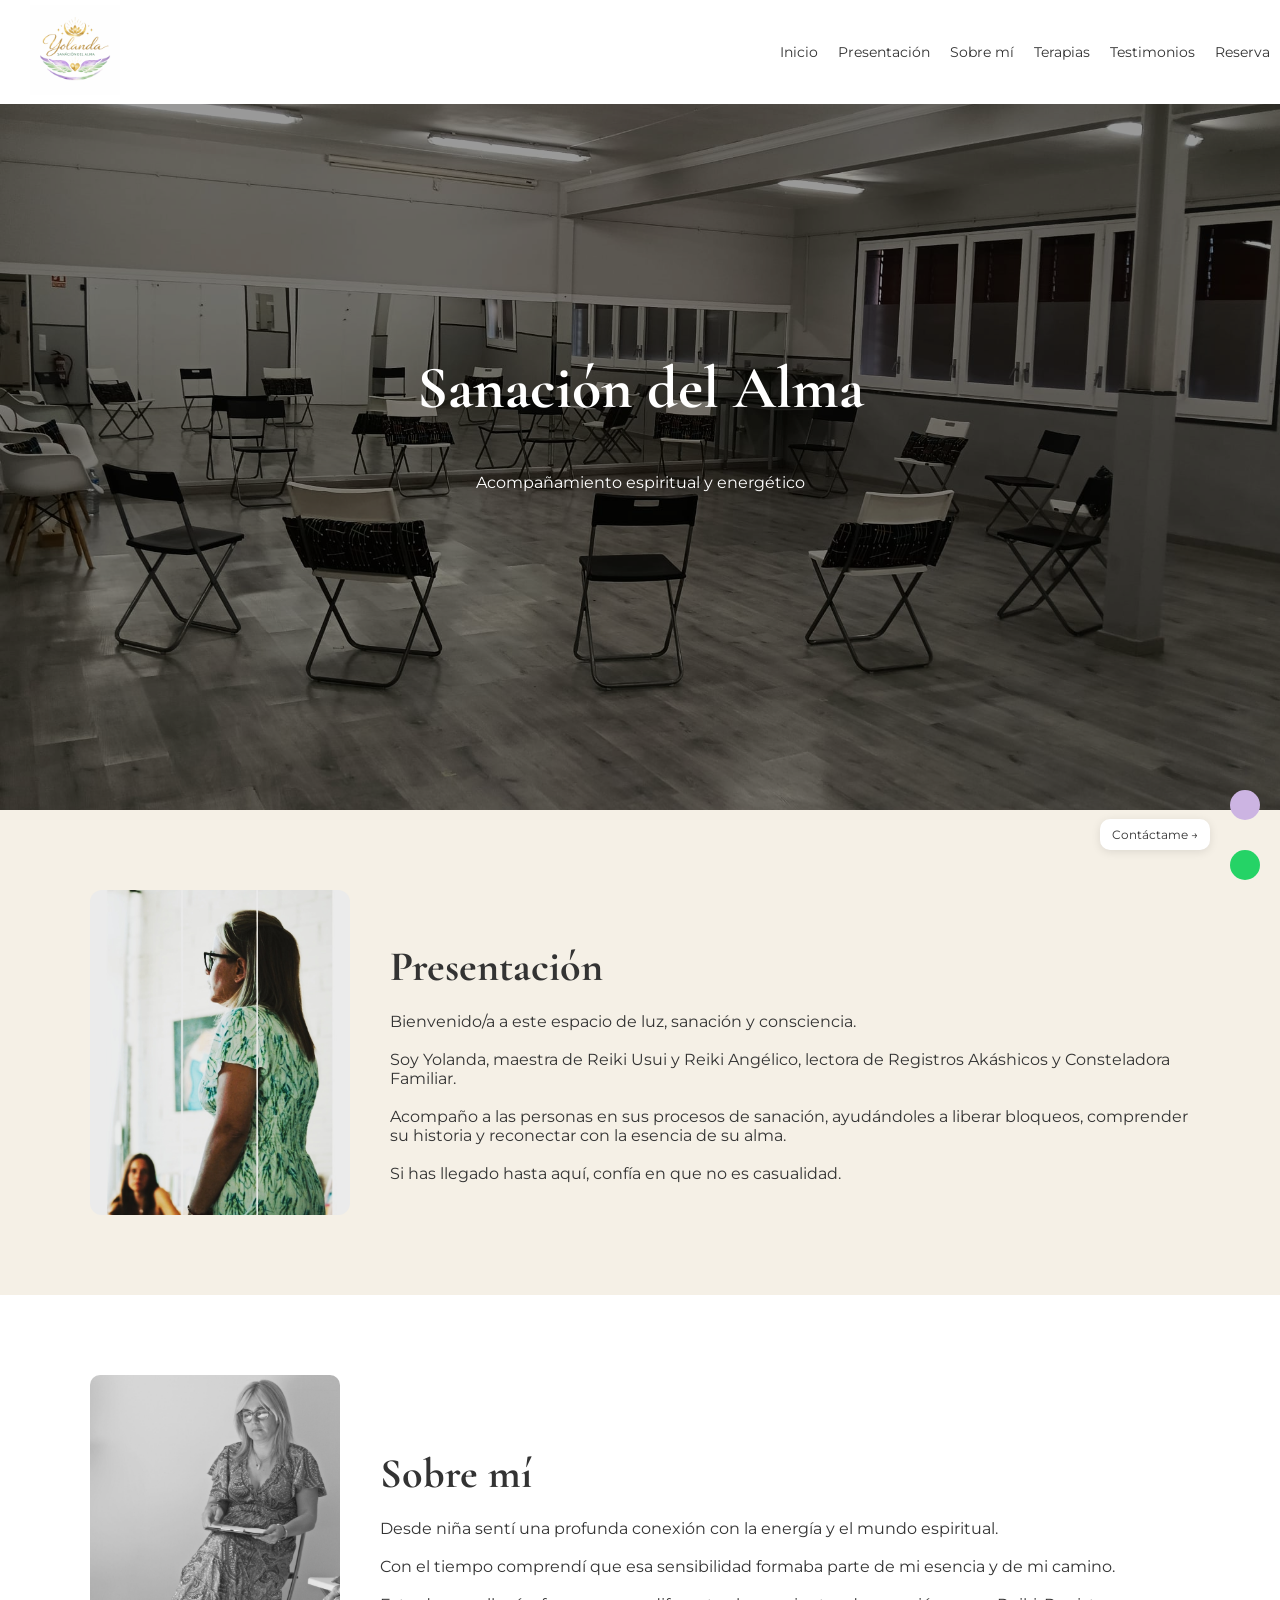
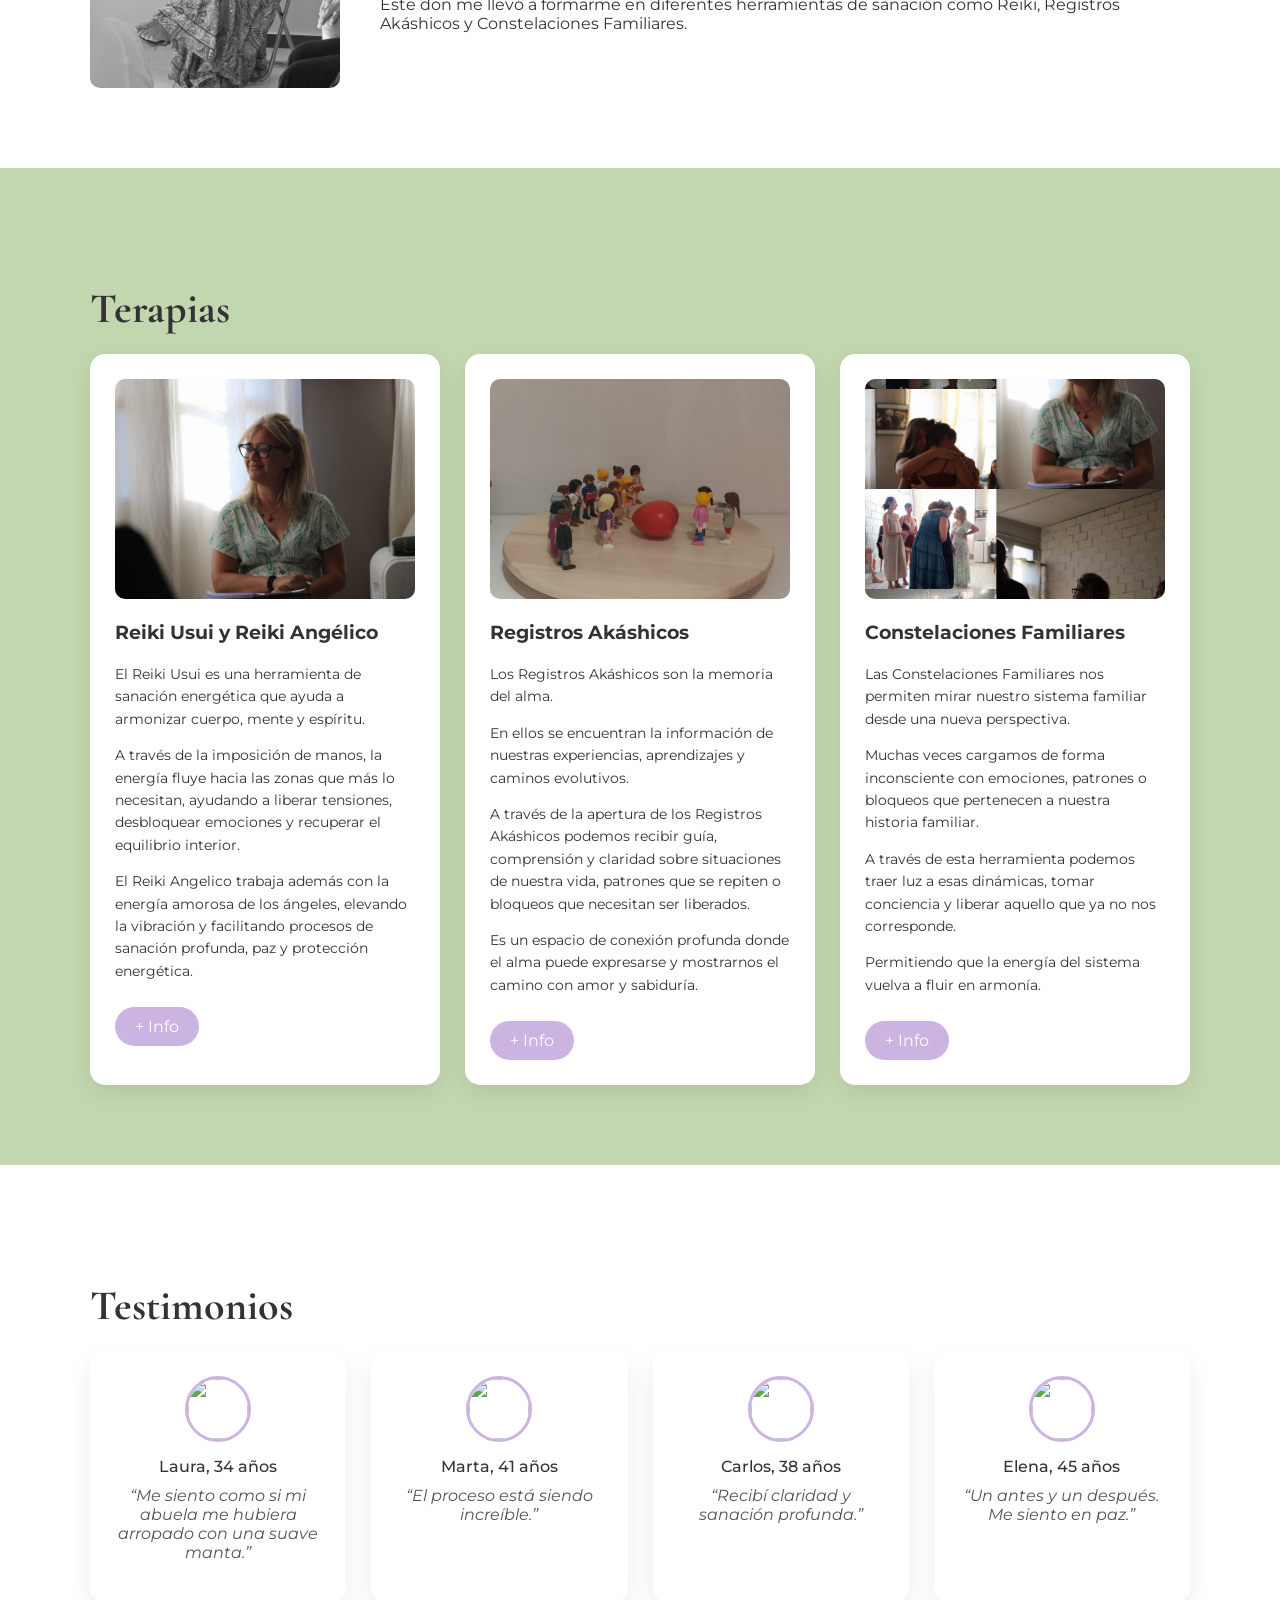
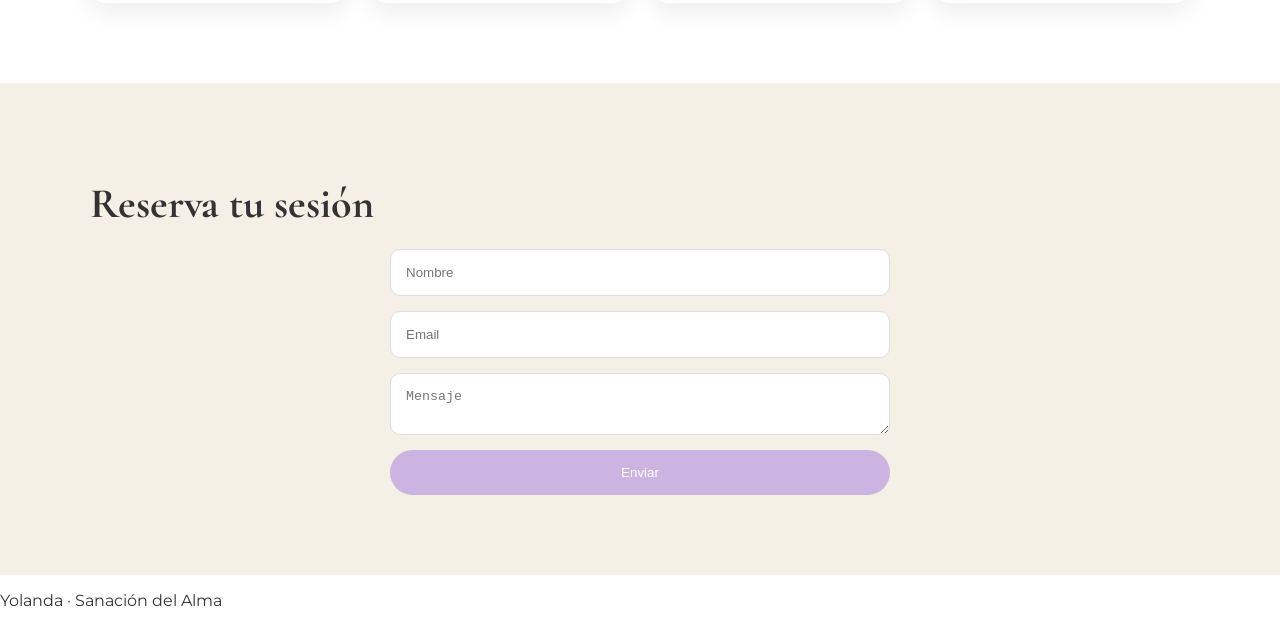
==== index.html @ e44a8786 "Add files via upload" ====
<!DOCTYPE html>
<html lang="es">
<head>
<meta charset="UTF-8">
<meta name="viewport" content="width=device-width, initial-scale=1.0">
<title>Yolanda - Sanación del Alma</title>

<link href="https://fonts.googleapis.com/css2?family=Cormorant+Garamond:wght@400;600&family=Montserrat:wght@300;400&display=swap" rel="stylesheet">
<link rel="stylesheet" href="styles.css">

</head>

<body>

<header>
<div class="logo">
<img src="logo.jpeg">
</div>

<div class="menu-toggle" onclick="toggleMenu()">☰</div>

<nav id="menu">
<a href="#inicio">Inicio</a>
<a href="#presentacion">Presentación</a>
<a href="#sobre">Sobre mí</a>
<a href="#terapias">Terapias</a>
<a href="#experiencias">Testimonios</a>
<a href="#reserva">Reserva</a>
</nav>
</header>

<section id="inicio" class="hero fade">
<div class="overlay"></div>
<div class="hero-content">
<h1>Sanación del Alma</h1>
<p>Acompañamiento espiritual y energético</p>
</div>
</section>

<section id="presentacion" class="bloque fondo-suave fade">
<div class="contenidor presentacion-flex">

<img src="imatge2.jpeg" class="presentacion-img">

<div>
<h2 class="titulo-seccion">Presentación</h2>
<p>
Bienvenido/a a este espacio de luz, sanación y consciencia.<br><br>
Soy Yolanda, maestra de Reiki Usui y Reiki Angélico, lectora de Registros Akáshicos y Consteladora Familiar.<br><br>
Acompaño a las personas en sus procesos de sanación, ayudándoles a liberar bloqueos, comprender su historia y reconectar con la esencia de su alma.<br><br>
Si has llegado hasta aquí, confía en que no es casualidad.
</p>
</div>

</div>
</section>

<section id="sobre" class="bloque fade">
<div class="contenidor sobre-flex">

<img src="yolanda.jpeg" class="sobre-img">

<div>
<h2 class="titulo-seccion">Sobre mí</h2>
<p>
Desde niña sentí una profunda conexión con la energía y el mundo espiritual.<br><br>
Con el tiempo comprendí que esa sensibilidad formaba parte de mi esencia y de mi camino.<br><br>
Este don me llevó a formarme en diferentes herramientas de sanación como Reiki, Registros Akáshicos y Constelaciones Familiares.
</p>
</div>

</div>
</section>

<section id="terapias" class="bloque fondo-terapias fade">
<div class="contenidor">

<h2 class="titulo-seccion">Terapias</h2>

<div class="grid">

<div class="card">
<img src="img1.jpeg">
<h3>Reiki Usui y Reiki Angélico</h3>

<p class="descripcion">
El Reiki Usui es una herramienta de sanación energética que ayuda a armonizar cuerpo, mente y espíritu.
</p>

<p class="descripcion">
A través de la imposición de manos, la energía fluye hacia las zonas que más lo necesitan, ayudando a liberar tensiones, desbloquear emociones y recuperar el equilibrio interior.
</p>

<p class="descripcion">
El Reiki Angelico trabaja además con la energía amorosa de los ángeles, elevando la vibración y facilitando procesos de sanación profunda, paz y protección energética.
</p>

<a href="#reserva" class="btn">+ Info</a>
</div>

<div class="card">
<img src="img2.jpeg">
<h3>Registros Akáshicos</h3>

<p class="descripcion">
Los Registros Akáshicos son la memoria del alma.
</p>

<p class="descripcion">
En ellos se encuentran la información de nuestras experiencias, aprendizajes y caminos evolutivos.
</p>

<p class="descripcion">
A través de la apertura de los Registros Akáshicos podemos recibir guía, comprensión y claridad sobre situaciones de nuestra vida, patrones que se repiten o bloqueos que necesitan ser liberados.
</p>

<p class="descripcion">
Es un espacio de conexión profunda donde el alma puede expresarse y mostrarnos el camino con amor y sabiduría.
</p>

<a href="#reserva" class="btn">+ Info</a>
</div>

<div class="card">
<img src="img3.jpeg">
<h3>Constelaciones Familiares</h3>

<p class="descripcion">
Las Constelaciones Familiares nos permiten mirar nuestro sistema familiar desde una nueva perspectiva.
</p>

<p class="descripcion">
Muchas veces cargamos de forma inconsciente con emociones, patrones o bloqueos que pertenecen a nuestra historia familiar.
</p>

<p class="descripcion">
A través de esta herramienta podemos traer luz a esas dinámicas, tomar conciencia y liberar aquello que ya no nos corresponde.
</p>

<p class="descripcion">
Permitiendo que la energía del sistema vuelva a fluir en armonía.
</p>

<a href="#reserva" class="btn">+ Info</a>
</div>

</div>
</div>
</section>

<section id="experiencias" class="bloque fade">
<div class="contenidor">

<h2 class="titulo-seccion">Testimonios</h2>

<div class="testimonios-grid">

<div class="testimonio-card">
<img src="https://i.pravatar.cc/60?img=1">
<h4>Laura, 34 años</h4>
<p>“Me siento como si mi abuela me hubiera arropado con una suave manta.”</p>
</div>

<div class="testimonio-card">
<img src="https://i.pravatar.cc/60?img=5">
<h4>Marta, 41 años</h4>
<p>“El proceso está siendo increíble.”</p>
</div>

<div class="testimonio-card">
<img src="https://i.pravatar.cc/60?img=12">
<h4>Carlos, 38 años</h4>
<p>“Recibí claridad y sanación profunda.”</p>
</div>

<div class="testimonio-card">
<img src="https://i.pravatar.cc/60?img=8">
<h4>Elena, 45 años</h4>
<p>“Un antes y un después. Me siento en paz.”</p>
</div>

</div>
</div>
</section>

<section id="reserva" class="bloque fondo-suave fade">
<div class="contenidor">

<h2 class="titulo-seccion">Reserva tu sesión</h2>

<form action="https://formspree.io/f/tuID" method="POST" class="formulario">
<input type="text" name="nombre" placeholder="Nombre" required>
<input type="email" name="email" placeholder="Email" required>
<textarea name="mensaje" placeholder="Mensaje"></textarea>
<button type="submit">Enviar</button>
</form>

</div>
</section>

<footer>
<p>Yolanda · Sanación del Alma</p>
</footer>

<div class="contacto-aviso">Contáctame →</div>

<a href="https://wa.me/34608197077" class="whatsapp"></a>
<a href="https://instagram.com/laurraca_yelcolom" class="instagram"></a>

<script>
function toggleMenu(){
document.getElementById("menu").classList.toggle("active");
}

const faders = document.querySelectorAll('.fade');
const observer = new IntersectionObserver(entries => {
entries.forEach(entry => {
if(entry.isIntersecting){
entry.target.classList.add('show');
}
});
});
faders.forEach(el => observer.observe(el));
</script>

</body>
</html>
---- styles.css ----
body {
  margin: 0;
  font-family: 'Montserrat', sans-serif;
  color: #333;
  }
  
  /* HEADER */
  header {
  position: fixed;
  width: 100%;
  background: white;
  display: flex;
  align-items: center;
  padding: 5px 10px;
  z-index: 100;
  }
  
  .logo img { 
  height: 90px; 
  margin-left: 20px;
  }
  
  nav {
  display: flex;
  gap: 20px;
  margin-left: auto;
  margin-right: 20px;
  }
  
  nav a {
  text-decoration: none;
  color: #333;
  font-size: 14px;
  }
  
  .menu-toggle { display:none; cursor:pointer; }
  
  /* TITULOS */
  .titulo-seccion {
  text-align:left;
  font-family: 'Cormorant Garamond', serif;
  font-size: 42px;
  margin-bottom:20px;
  }
  
  /* HERO */
  .hero {
  height: 90vh;
  background: url('hero.jpeg') center/cover no-repeat;
  display:flex;
  justify-content:center;
  align-items:center;
  color:white;
  position:relative;
  }
  
  .overlay {
  position:absolute;
  width:100%; height:100%;
  background:rgba(0,0,0,0.4);
  }
  
  .hero-content {
  position:relative;
  text-align:center;
  }
  
  .hero h1 {
  font-family: 'Cormorant Garamond', serif;
  font-size: 60px;
  }
  
  /* BLOQUES */
  .bloque { padding:80px 20px; }
  #reserva { padding-top:60px; }
  
  .contenidor { max-width:1100px; margin:auto; }
  
  .fondo-suave { background:#f5f0e6; }
  .fondo-terapias { background:#c2d6af; }
  
  /* FLEX */
  .presentacion-flex,
  .sobre-flex {
  display:flex;
  align-items:center;
  gap:40px;
  }
  
  .presentacion-img {
  width:260px;
  border-radius:12px;
  }
  
  .sobre-img {
  width:250px;
  border-radius:10px;
  }
  
  /* GRID */
  .grid {
  display:grid;
  grid-template-columns:repeat(auto-fit,minmax(250px,1fr));
  gap:25px;
  }
  
  /* CARDS */
  .card {
  background:white;
  padding:25px;
  border-radius:15px;
  text-align:left;
  box-shadow: 0 8px 25px rgba(0,0,0,0.08);
  transition:0.3s;
  }
  
  .card:hover {
  transform:translateY(-5px);
  }
  
  .card img {
  width:100%;
  height:220px;
  object-fit:cover;
  border-radius:10px;
  }
  
  /* TEXTO TERAPIAS */
  .descripcion {
  margin-bottom:10px;
  line-height:1.6;
  font-size:14px;
  }
  
  /* BOTÓN */
  .btn {
  display:inline-block;
  margin-top:15px;
  background:#ccb4e2;
  color:white;
  padding:10px 20px;
  text-decoration:none;
  border-radius:20px;
  }
  
  /* TESTIMONIOS */
  .testimonios-grid {
  display:grid;
  grid-template-columns:repeat(auto-fit,minmax(250px,1fr));
  gap:25px;
  }
  
  .testimonio-card {
  background:white;
  padding:25px;
  border-radius:15px;
  text-align:center;
  box-shadow: 0 8px 25px rgba(0,0,0,0.08);
  transition:0.3s;
  }
  
  .testimonio-card:hover {
  transform:translateY(-5px);
  }
  
  .testimonio-card img {
  width:60px;
  height:60px;
  border-radius:50%;
  margin-bottom:10px;
  border:3px solid #ccb4e2;
  }
  
  .testimonio-card p {
  font-style:italic;
  margin-top:10px;
  color:#555;
  }
  
  .testimonio-card h4 {
  margin:5px 0;
  font-weight:500;
  }
  
  /* FORM */
  .formulario {
  max-width:500px;
  margin:auto;
  display:flex;
  flex-direction:column;
  gap:15px;
  }
  
  .formulario input, 
  .formulario textarea {
  padding:15px;
  border-radius:10px;
  border:1px solid #ddd;
  }
  
  .formulario button {
  background:#ccb4e2;
  color:white;
  padding:15px;
  border:none;
  border-radius:30px;
  cursor:pointer;
  }
  
  /* ICONOS */
  .whatsapp, .instagram {
  position:fixed;
  right:20px;
  padding:15px;
  border-radius:50%;
  color:white;
  font-size:20px;
  }
  
  .whatsapp { bottom:20px; background:#25D366; }
  .instagram { bottom:80px; background:#ccb4e2; }
  
  /* AVISO */
  .contacto-aviso {
  position:fixed;
  right:70px;
  bottom:50px;
  background:#fff;
  padding:8px 12px;
  border-radius:10px;
  font-size:12px;
  box-shadow:0 2px 10px rgba(0,0,0,0.1);
  }
  
  /* ANIMACIONES */
  .fade {
  opacity:0;
  transform:translateY(20px);
  transition:0.6s;
  }
  
  .show {
  opacity:1;
  transform:translateY(0);
  }
  
  /* RESPONSIVE */
  @media(max-width:768px){
  
  .menu-toggle { display:block; }
  
  nav {
  display:none;
  flex-direction:column;
  background:white;
  position:absolute;
  top:80px;
  right:0;
  width:200px;
  }
  
  nav.active { display:flex; }
  
  .presentacion-flex,
  .sobre-flex {
  flex-direction:column;
  text-align:left;
  }
  
  .hero h1 {
  font-size:40px;
  }
  
  .titulo-seccion {
  font-size:30px;
  }
  
  .presentacion-img {
  width:200px;
  }
  
  }
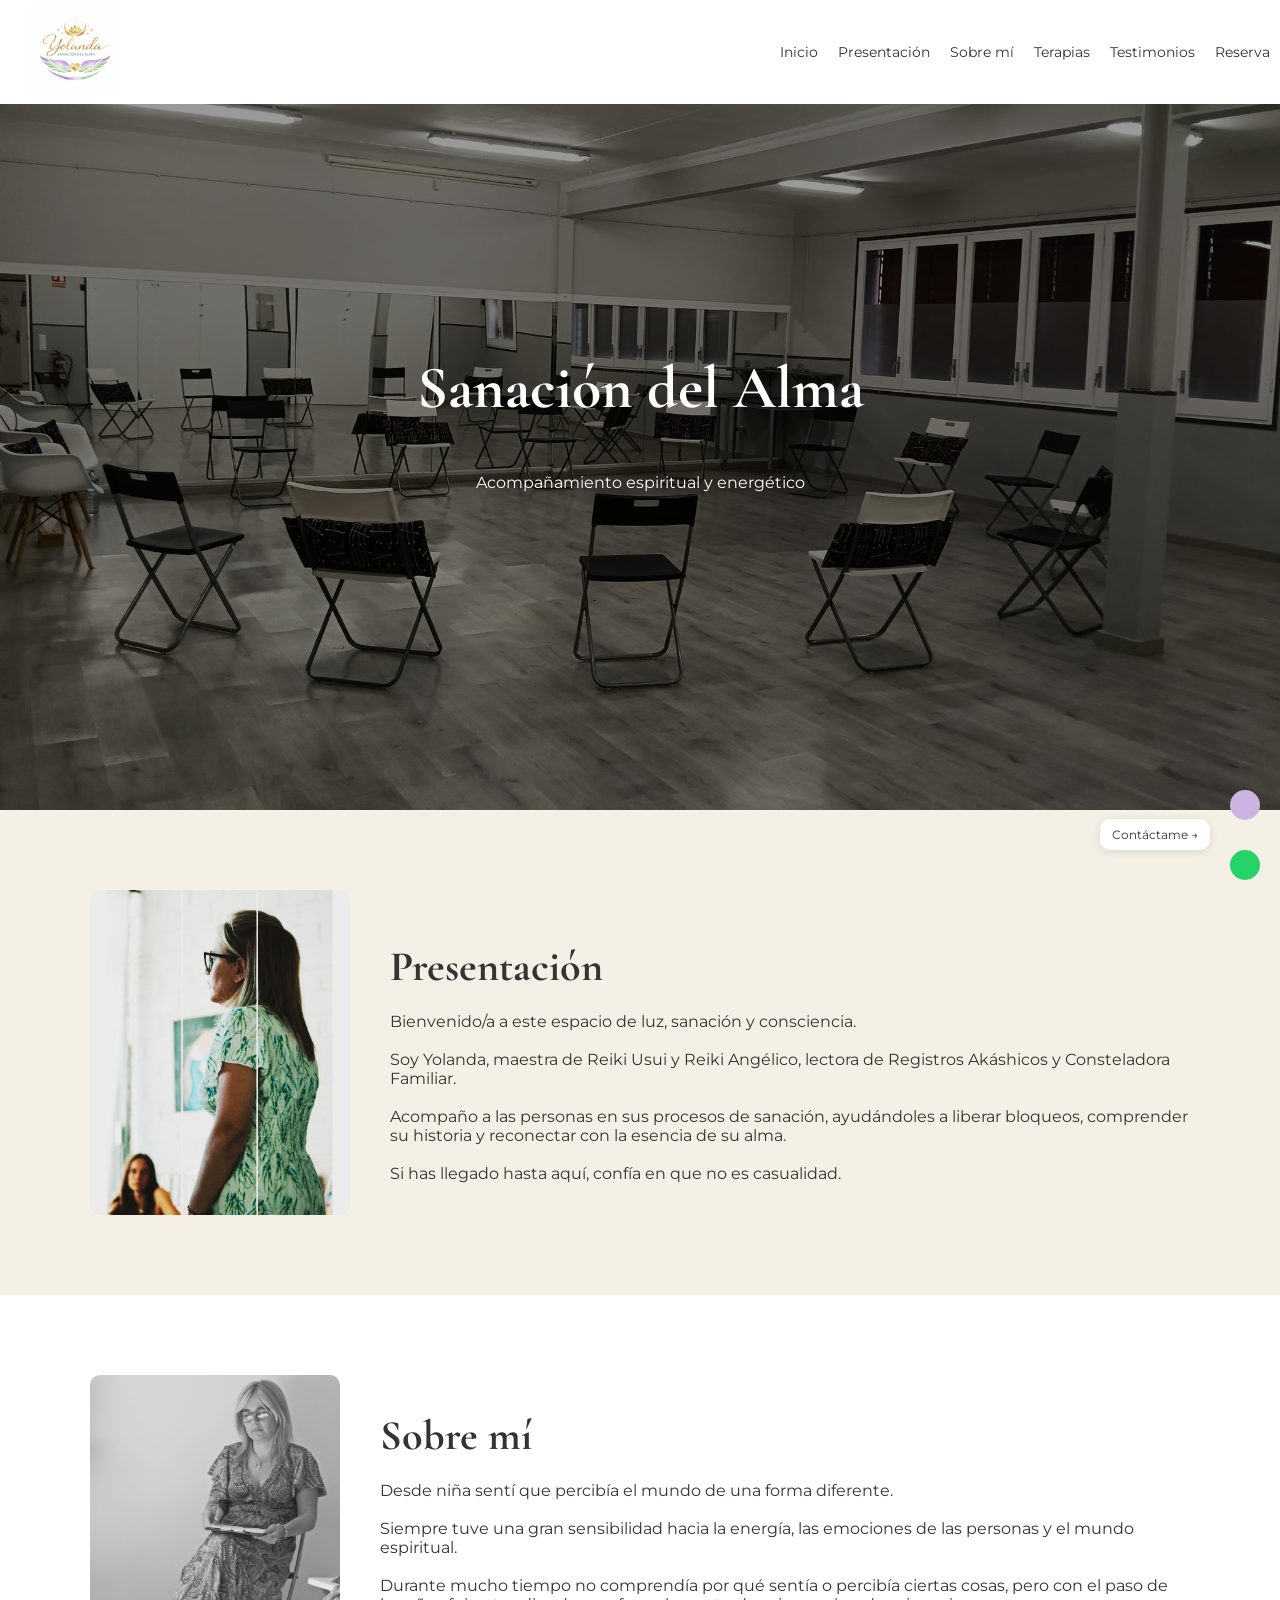
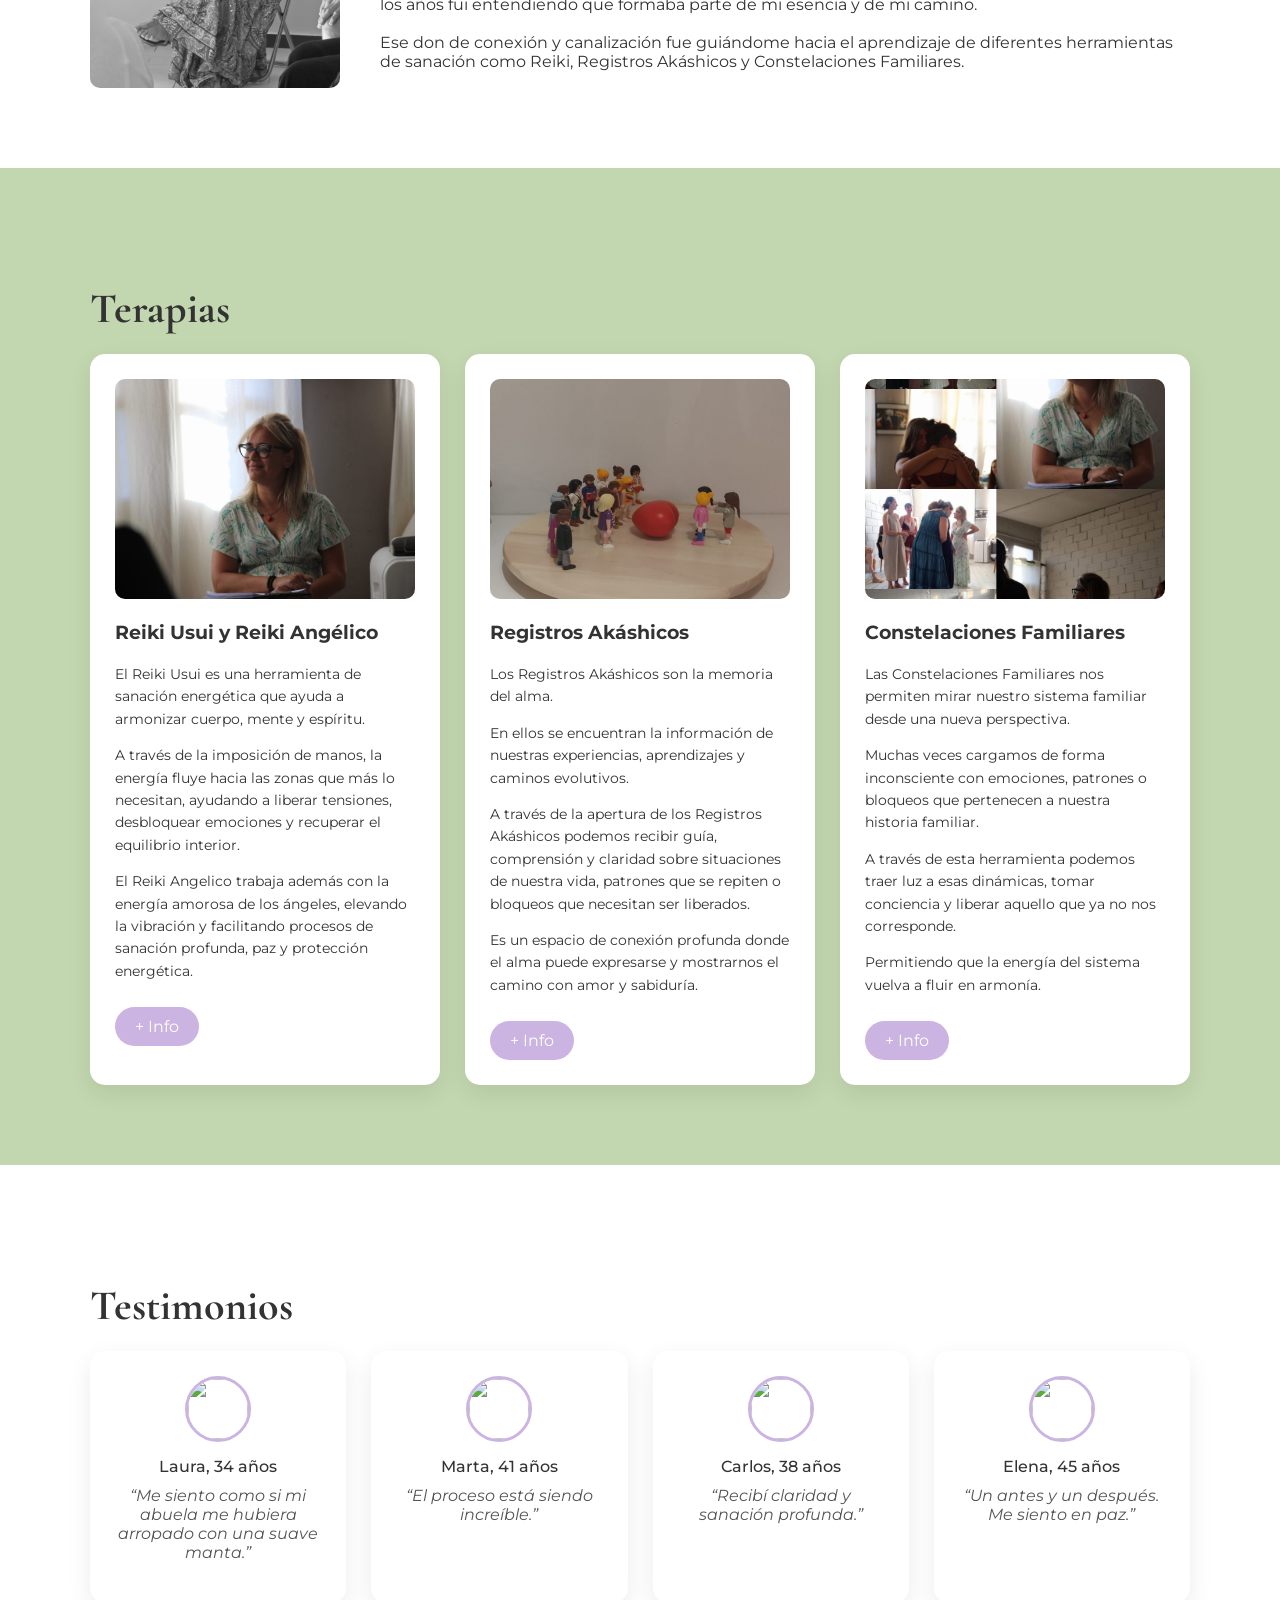
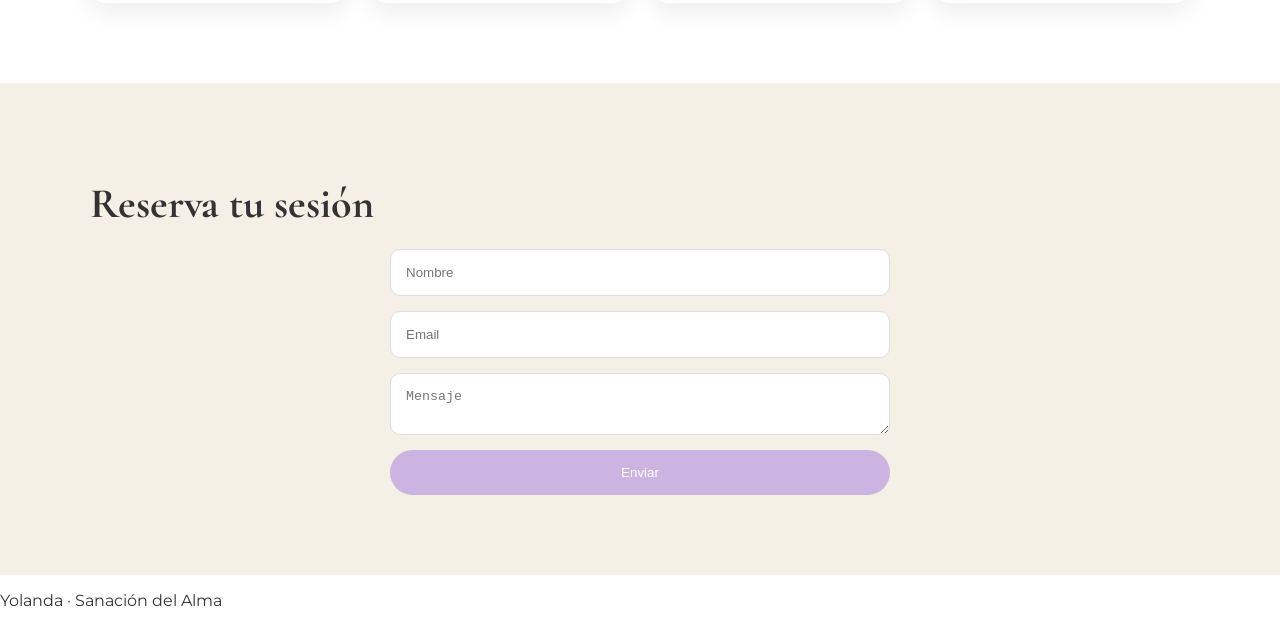
==== commit 8a215ee2: "Update index.html" ====
--- a/index.html
+++ b/index.html
@@ -3,7 +3,20 @@
 <head>
 <meta charset="UTF-8">
 <meta name="viewport" content="width=device-width, initial-scale=1.0">
-<title>Yolanda - Sanación del Alma</title>
+
+<meta name="google-site-verification" content="M4aliutDqP67uytu_1xyIb5jgXr79mXXikqY0_gINZ0" />
+
+<title>Sanación energética Reiki, Registros Akáshicos y Constelaciones Familiares | Yolanda</title>
+
+<meta name="description" content="Terapias de sanación energética, Reiki Usui y Angélico, Registros Akáshicos y Constelaciones Familiares. Acompañamiento espiritual para liberación emocional y equilibrio del alma.">
+
+<meta name="keywords" content="reiki, reiki usui, reiki angelico, registros akashicos, constelaciones familiares, sanacion energetica, terapia energetica, sanacion del alma, terapia espiritual, desbloqueo emocional, equilibrio energetico, crecimiento espiritual, terapia holistica">
+
+<meta name="author" content="Yolanda - Sanación del Alma">
+
+<meta property="og:title" content="Yolanda - Sanación del Alma">
+<meta property="og:description" content="Reiki, Registros Akáshicos y Constelaciones Familiares. Terapias de sanación energética y crecimiento espiritual.">
+<meta property="og:type" content="website">
 
 <link href="https://fonts.googleapis.com/css2?family=Cormorant+Garamond:wght@400;600&family=Montserrat:wght@300;400&display=swap" rel="stylesheet">
 <link rel="stylesheet" href="styles.css">
@@ -63,9 +76,10 @@
 <div>
 <h2 class="titulo-seccion">Sobre mí</h2>
 <p>
-Desde niña sentí una profunda conexión con la energía y el mundo espiritual.<br><br>
-Con el tiempo comprendí que esa sensibilidad formaba parte de mi esencia y de mi camino.<br><br>
-Este don me llevó a formarme en diferentes herramientas de sanación como Reiki, Registros Akáshicos y Constelaciones Familiares.
+Desde niña sentí que percibía el mundo de una forma diferente.<br><br>
+Siempre tuve una gran sensibilidad hacia la energía, las emociones de las personas y el mundo espiritual.<br><br>
+Durante mucho tiempo no comprendía por qué sentía o percibía ciertas cosas, pero con el paso de los años fui entendiendo que formaba parte de mi esencia y de mi camino.<br> <br>
+Ese don de conexión y canalización fue guiándome hacia el aprendizaje de diferentes herramientas de sanación como Reiki, Registros Akáshicos y Constelaciones Familiares.
 </p>
 </div>
 
@@ -224,4 +238,4 @@
 </script>
 
 </body>
-</html>+</html>
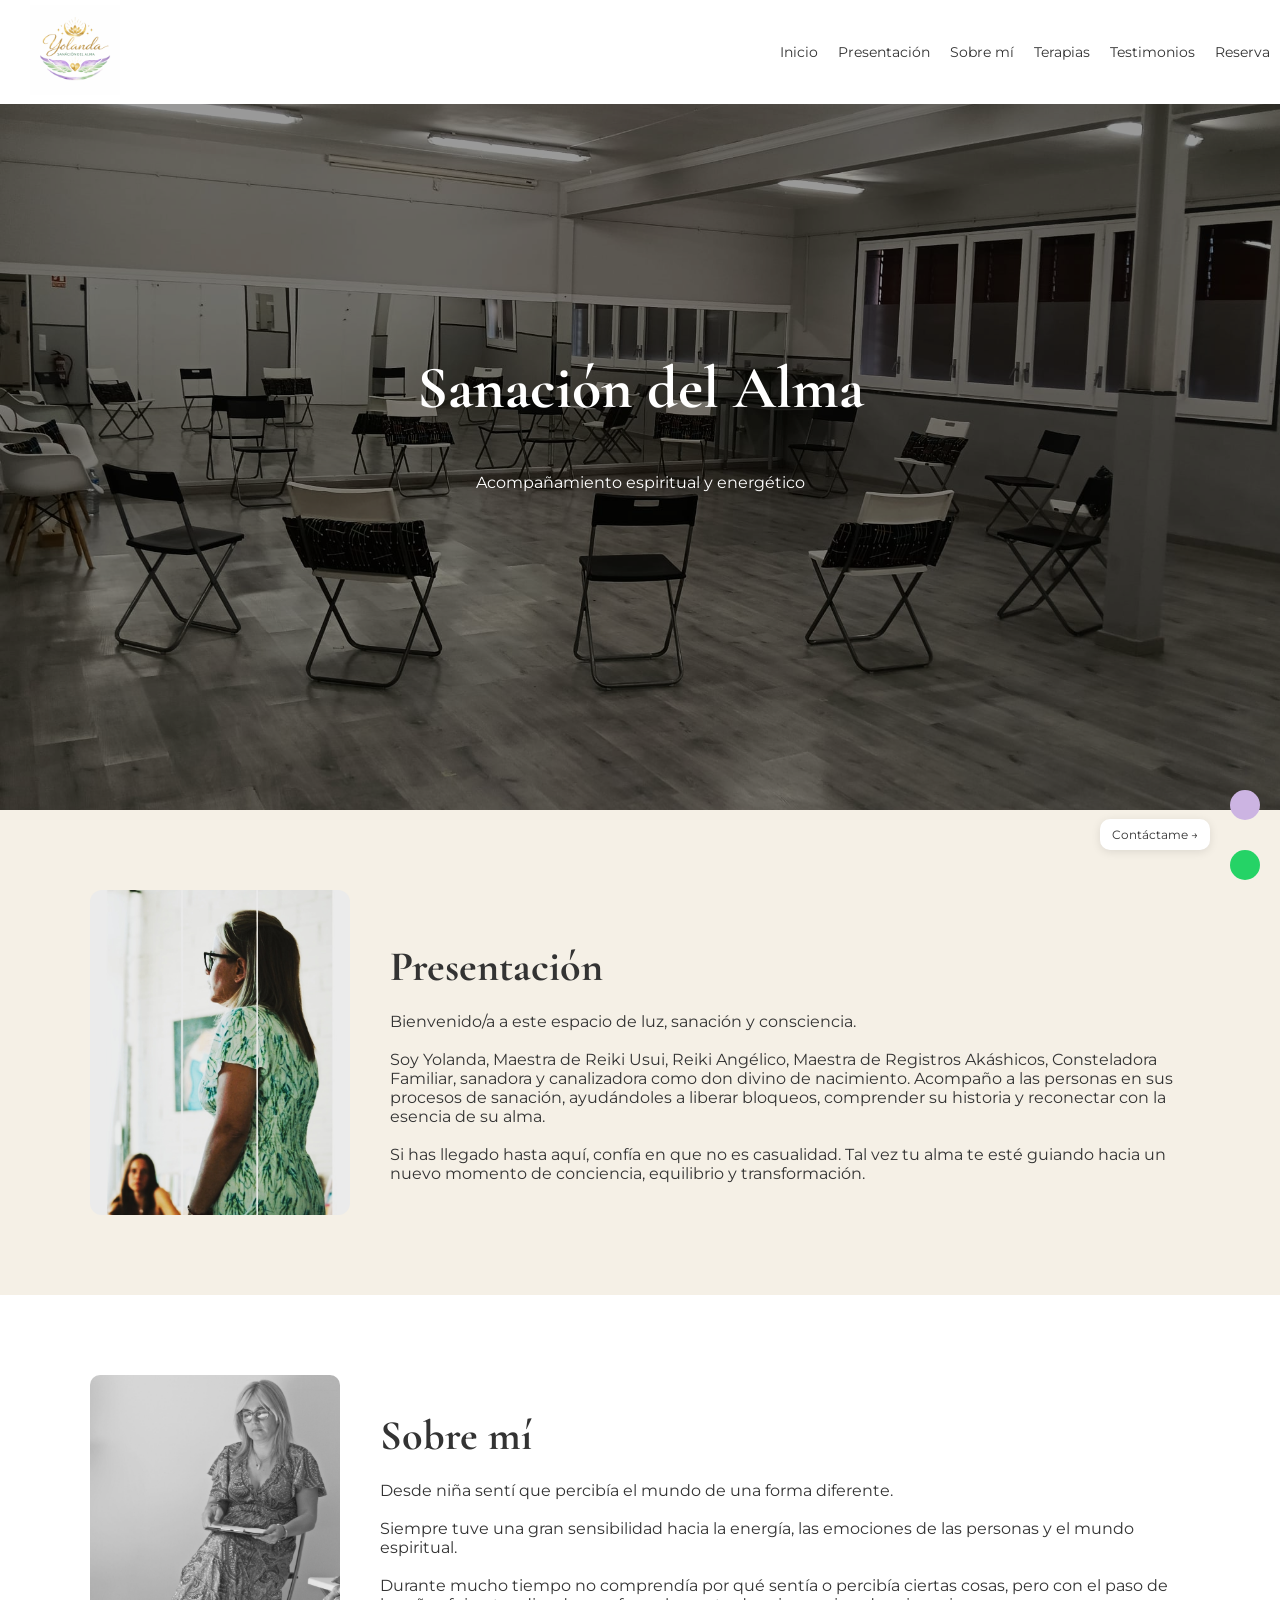
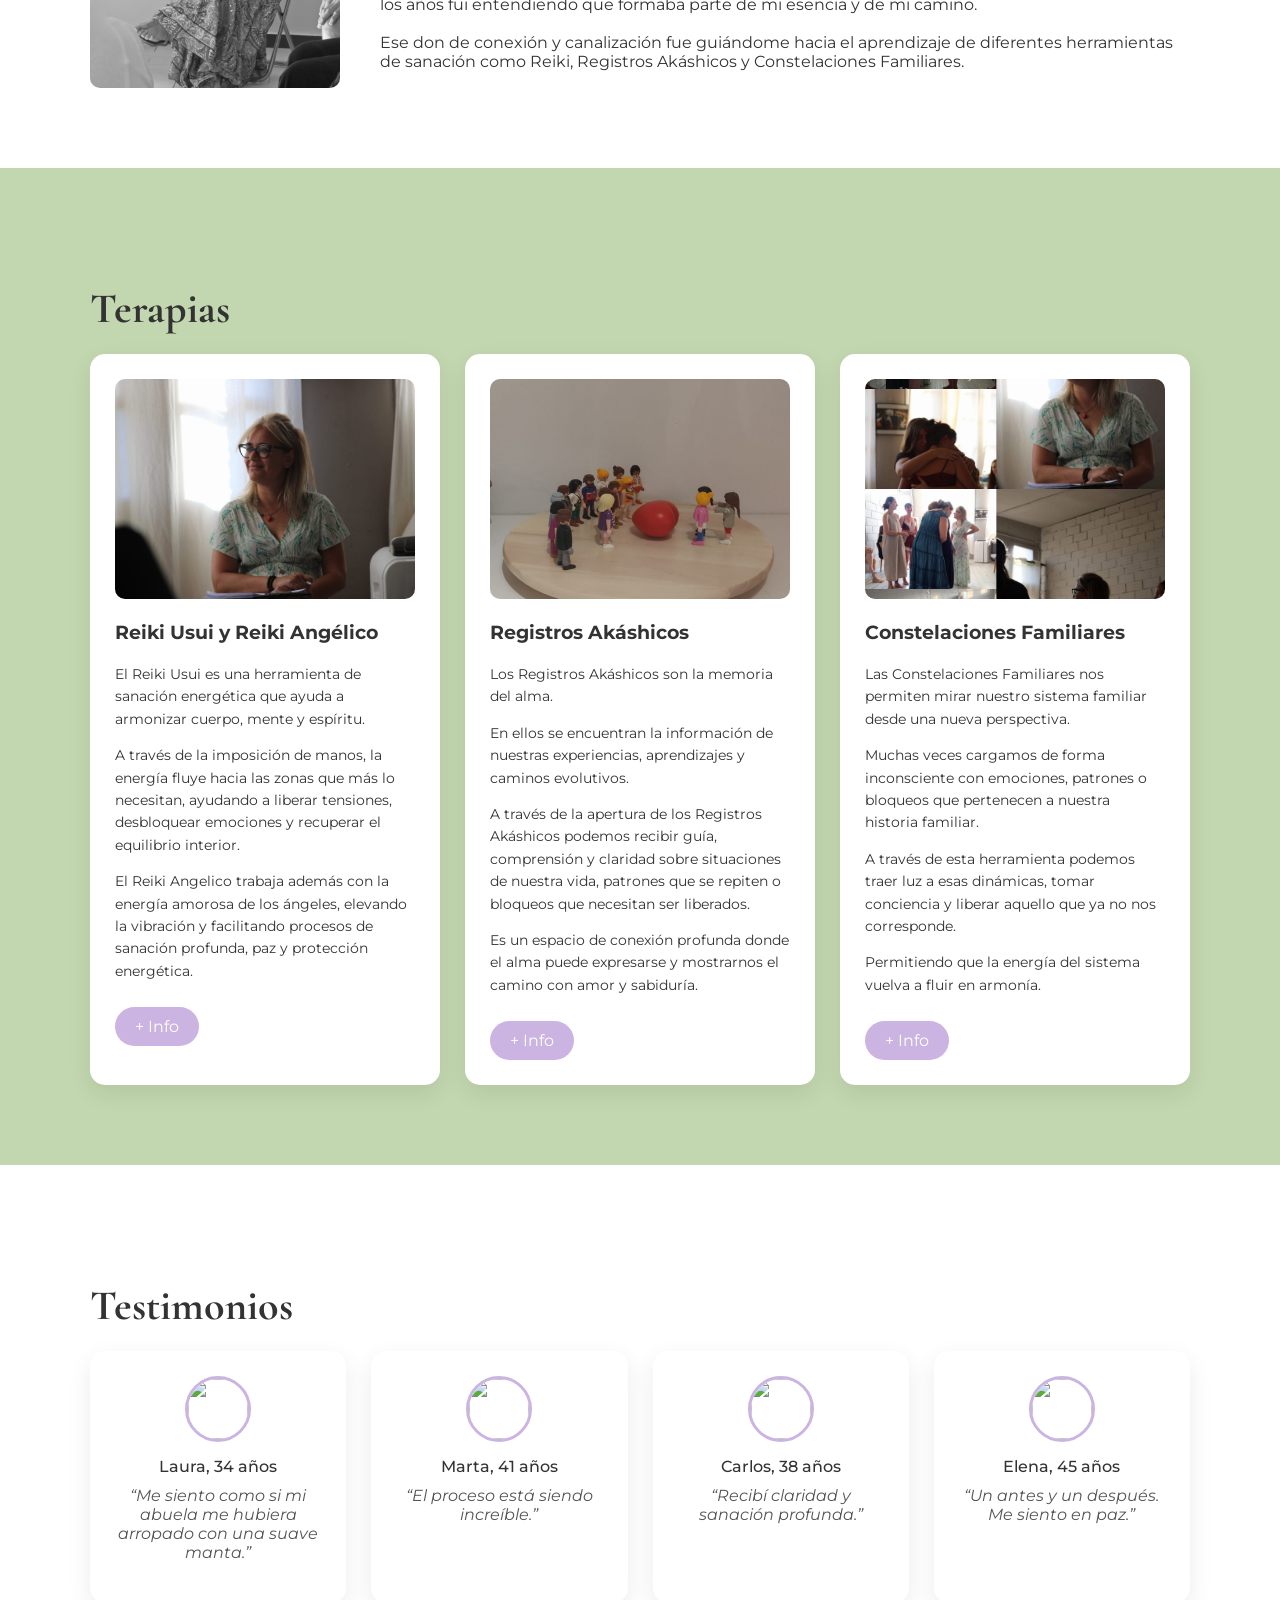
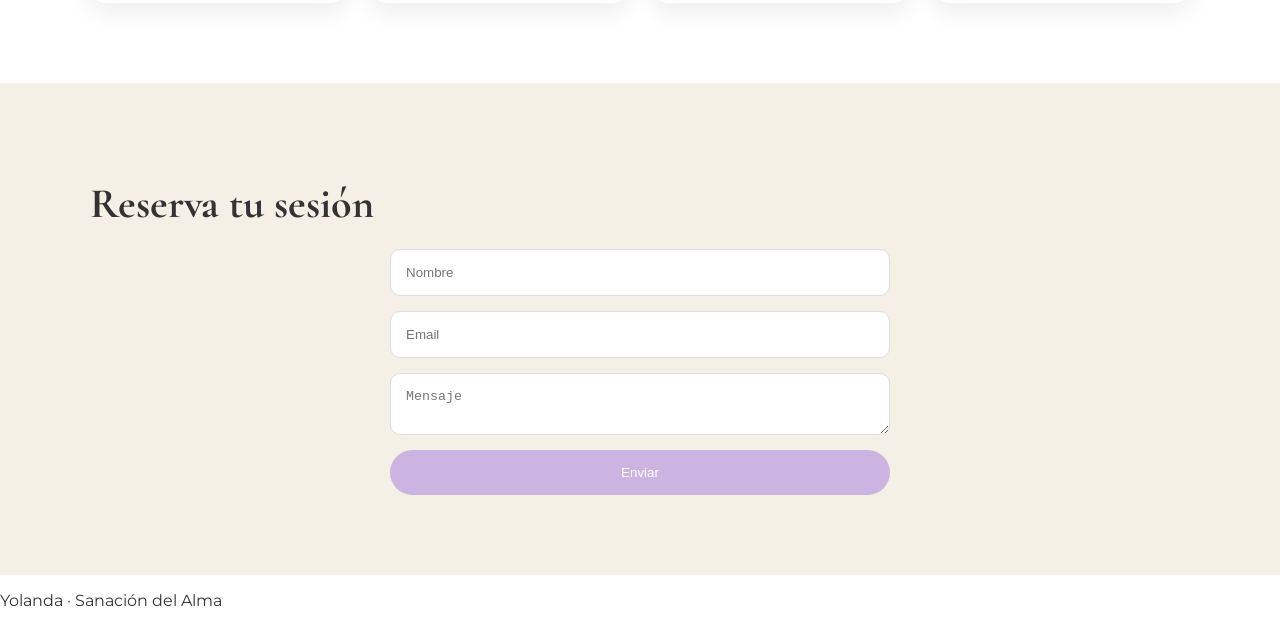
==== commit 437c725d: "Update index.html" ====
--- a/index.html
+++ b/index.html
@@ -58,10 +58,12 @@
 <div>
 <h2 class="titulo-seccion">Presentación</h2>
 <p>
-Bienvenido/a a este espacio de luz, sanación y consciencia.<br><br>
-Soy Yolanda, maestra de Reiki Usui y Reiki Angélico, lectora de Registros Akáshicos y Consteladora Familiar.<br><br>
-Acompaño a las personas en sus procesos de sanación, ayudándoles a liberar bloqueos, comprender su historia y reconectar con la esencia de su alma.<br><br>
-Si has llegado hasta aquí, confía en que no es casualidad.
+Bienvenido/a a este espacio de luz, sanación y consciencia. <br> <br>
+Soy Yolanda, Maestra de Reiki Usui, Reiki Angélico, Maestra de Registros Akáshicos, Consteladora Familiar, sanadora y canalizadora como don divino de nacimiento. 
+Acompaño a las personas en sus procesos de sanación, ayudándoles a liberar bloqueos, comprender su historia y reconectar con la esencia de su alma. <br> <br>
+  
+Si has llegado hasta aquí, confía en que no es casualidad. 
+Tal vez tu alma te esté guiando hacia un nuevo momento de conciencia, equilibrio y transformación.
 </p>
 </div>
 
